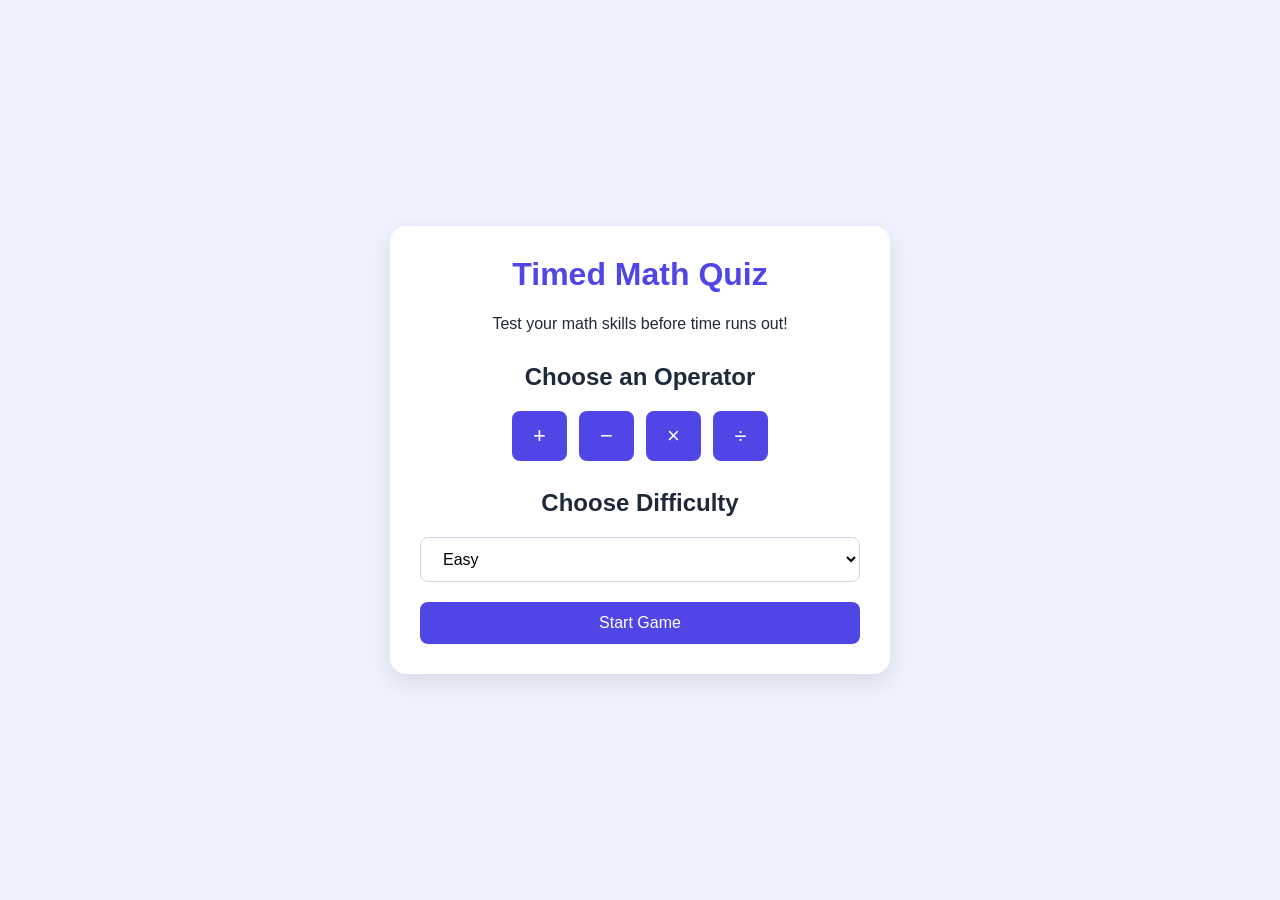
==== timed-quiz-game/index.html @ 04e054af "Add quiz settings and start screen" ====
<!DOCTYPE html>
<html lang="en">
<head>
    <meta charset="UTF-8">
    <meta name="viewport" content="width=device-width, initial-scale=1.0">
    <title>Timed Math Quiz</title>
    <link rel="stylesheet" href="style.css">
    <script type="module" src="js/script.js"></script>
</head>
<body>
    <main class="quiz-container">
        <h1>Timed Math Quiz</h1>
        <p>Test your math skills before time runs out!</p>

        <section class="settings">
            <h2>Choose an Operator</h2>

            <div class="operator-options">
                <button type="button" data-operator="+">+</button>
                <button type="button" data-operator="-">−</button>
                <button type="button" data-operator="*">×</button>
                <button type="button" data-operator="/">÷</button>
            </div>

            <h2>Choose Difficulty</h2>

            <select id="difficulty">
                <option value="easy">Easy</option>
                <option value="medium">Medium</option>
                <option value="hard">Hard</option>
            </select>

            <button id="startButton" type="button">Start Game</button>
        </section>

        <section id="gameContainer" hidden>
            <!-- We'll build the quiz screen here later. -->
        </section>
    </main>
</body>
</html>
---- timed-quiz-game/style.css ----
* {
    box-sizing: border-box;
}

body {
    margin: 0;
    min-height: 100vh;
    display: flex;
    justify-content: center;
    align-items: center;
    font-family: Arial, sans-serif;
    background: #eef2ff;
    color: #1e293b;
}

.quiz-container {
    width: min(90%, 500px);
    padding: 30px;
    background: white;
    border-radius: 16px;
    box-shadow: 0 8px 24px rgba(0, 0, 0, 0.1);
    text-align: center;
}

h1 {
    margin-top: 0;
    color: #4f46e5;
}

.settings {
    margin-top: 30px;
}

.operator-options {
    display: flex;
    justify-content: center;
    gap: 12px;
    margin: 16px 0 28px;
}

button,
select {
    padding: 12px 18px;
    border: 1px solid #cbd5e1;
    border-radius: 8px;
    font-size: 16px;
}

button {
    cursor: pointer;
    background: #4f46e5;
    color: white;
    border: none;
}

.operator-options button {
    min-width: 55px;
    font-size: 22px;
}

button:hover {
    background: #3730a3;
}

select {
    width: 100%;
    background: white;
}

#startButton {
    width: 100%;
    margin-top: 20px;
}
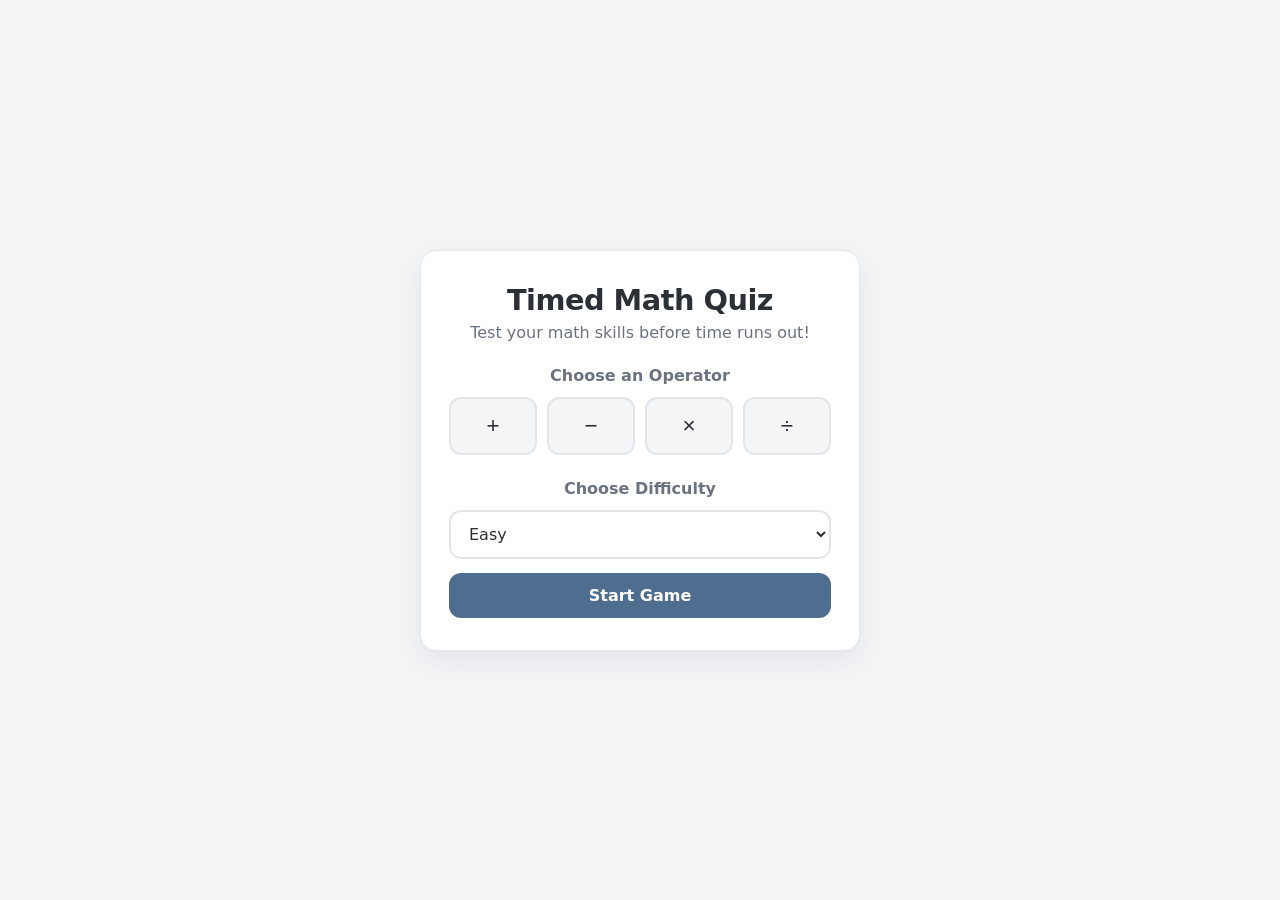
==== commit e80522ac: "Complete timed quiz game" ====
--- a/timed-quiz-game/index.html
+++ b/timed-quiz-game/index.html
@@ -34,7 +34,27 @@
         </section>
 
         <section id="gameContainer" hidden>
-            <!-- We'll build the quiz screen here later. -->
+            <p>Score: <span id="score">0</span></p>
+            <p>Question: <span id="numberOfQuestions">1</span></p>
+            <p>Time left: <span id="timer">0</span>s</p>
+            
+            <h2 id="question">Question will appear here</h2>
+            <input
+                type="number"
+                id="answerInput"
+                placeholder="Enter your answer"
+            >
+            <button id="submitButton" type="button">
+                Submit Answer
+            </button>
+            <button id="playAgainButton" hidden>Play Again</button>
+            <button id="nextQuestionButton" hidden>Next Question</button>
+            <p id="feedback"></p>
+            
+            <div id="resultContainer" hidden>
+                <h2>Quiz Completed!</h2>
+                <p>Your final score: <span id="finalScore">0</span> / 10</p>
+            </div>
         </section>
     </main>
 </body>
--- a/timed-quiz-game/style.css
+++ b/timed-quiz-game/style.css
@@ -1,73 +1,310 @@
+:root {
+    --bg: #f4f5f7;
+    --card: #ffffff;
+    --text: #2b2f36;
+    --muted: #6b7280;
+    --accent: #4f6d8f;
+    --accent-dark: #3f5873;
+    --border: #e2e5ea;
+    --good: #3f8f6b;
+    --bad: #c25b5b;
+    --radius: 12px;
+}
+
 * {
     box-sizing: border-box;
+}
+
+/* makes the hidden attribute always win over display rules */
+[hidden] {
+    display: none !important;
 }
 
 body {
     margin: 0;
     min-height: 100vh;
-    display: flex;
-    justify-content: center;
-    align-items: center;
-    font-family: Arial, sans-serif;
-    background: #eef2ff;
-    color: #1e293b;
+    display: grid;
+    place-items: center;
+    padding: 24px;
+    background: var(--bg);
+    color: var(--text);
+    font-family: "Segoe UI", system-ui, -apple-system, sans-serif;
 }
 
 .quiz-container {
-    width: min(90%, 500px);
-    padding: 30px;
-    background: white;
+    width: 100%;
+    max-width: 440px;
+    padding: 32px 28px;
+    background: var(--card);
+    border: 1px solid var(--border);
     border-radius: 16px;
-    box-shadow: 0 8px 24px rgba(0, 0, 0, 0.1);
+    box-shadow: 0 10px 30px rgba(30, 40, 60, 0.08);
     text-align: center;
+    animation: cardIn 0.6s ease both;
 }
 
 h1 {
-    margin-top: 0;
-    color: #4f46e5;
-}
+    margin: 0 0 6px;
+    font-size: 1.8rem;
+    letter-spacing: -0.5px;
+}
+
+h2 {
+    margin: 24px 0 12px;
+    font-size: 1rem;
+    font-weight: 600;
+    color: var(--muted);
+}
+
+.quiz-container > p {
+    margin: 0;
+    color: var(--muted);
+}
+
+/* ---------- Settings ---------- */
 
 .settings {
-    margin-top: 30px;
+    animation: fadeUp 0.5s ease both;
 }
 
 .operator-options {
-    display: flex;
-    justify-content: center;
-    gap: 12px;
-    margin: 16px 0 28px;
-}
-
-button,
-select {
-    padding: 12px 18px;
-    border: 1px solid #cbd5e1;
-    border-radius: 8px;
-    font-size: 16px;
-}
-
-button {
+    display: grid;
+    grid-template-columns: repeat(4, 1fr);
+    gap: 10px;
+}
+
+.operator-options button {
+    padding: 14px 0;
+    font-size: 1.4rem;
+    background: var(--bg);
+    color: var(--text);
+    border: 2px solid var(--border);
+    border-radius: var(--radius);
     cursor: pointer;
-    background: #4f46e5;
-    color: white;
+    transition: transform 0.15s ease, border-color 0.15s ease,
+        background 0.15s ease, color 0.15s ease;
+}
+
+.operator-options button:hover {
+    transform: translateY(-2px);
+    border-color: var(--accent);
+}
+
+.operator-options button.selected {
+    background: var(--accent);
+    border-color: var(--accent);
+    color: #fff;
+    transform: scale(1.05);
+}
+
+select,
+input[type="number"] {
+    width: 100%;
+    padding: 12px 14px;
+    font-size: 1rem;
+    font-family: inherit;
+    color: var(--text);
+    background: #fff;
+    border: 2px solid var(--border);
+    border-radius: var(--radius);
+    outline: none;
+    transition: border-color 0.2s ease, box-shadow 0.2s ease;
+}
+
+select:focus,
+input[type="number"]:focus {
+    border-color: var(--accent);
+    box-shadow: 0 0 0 4px rgba(79, 109, 143, 0.15);
+}
+
+/* ---------- Buttons ---------- */
+
+#startButton,
+#submitButton,
+#nextQuestionButton,
+#playAgainButton {
+    width: 100%;
+    margin-top: 14px;
+    padding: 13px;
+    font-size: 1rem;
+    font-weight: 600;
+    font-family: inherit;
+    color: #fff;
+    background: var(--accent);
     border: none;
-}
-
-.operator-options button {
-    min-width: 55px;
-    font-size: 22px;
-}
-
-button:hover {
-    background: #3730a3;
-}
-
-select {
-    width: 100%;
-    background: white;
-}
-
-#startButton {
-    width: 100%;
+    border-radius: var(--radius);
+    cursor: pointer;
+    transition: transform 0.15s ease, background 0.2s ease,
+        box-shadow 0.2s ease, opacity 0.2s ease;
+}
+
+#startButton:hover,
+#submitButton:hover,
+#nextQuestionButton:hover {
+    background: var(--accent-dark);
+    transform: translateY(-2px);
+    box-shadow: 0 6px 14px rgba(63, 88, 115, 0.25);
+}
+
+#startButton:active,
+#submitButton:active,
+#nextQuestionButton:active,
+#playAgainButton:active {
+    transform: translateY(0);
+    box-shadow: none;
+}
+
+#submitButton:disabled {
+    opacity: 0.45;
+    cursor: not-allowed;
+    transform: none;
+    box-shadow: none;
+}
+
+/* secondary style for Play Again */
+#playAgainButton {
+    background: transparent;
+    color: var(--accent);
+    border: 2px solid var(--accent);
+}
+
+#playAgainButton:hover {
+    background: var(--accent);
+    color: #fff;
+    transform: translateY(-2px);
+}
+
+/* ---------- Game ---------- */
+
+#gameContainer {
+    animation: fadeUp 0.5s ease both;
+}
+
+#gameContainer > p {
+    display: inline-block;
+    margin: 0 6px 4px;
+    padding: 6px 12px;
+    font-size: 0.9rem;
+    color: var(--muted);
+    background: var(--bg);
+    border-radius: 999px;
+}
+
+#gameContainer > p span {
+    font-weight: 700;
+    color: var(--text);
+}
+
+#question {
+    margin: 26px 0 18px;
+    font-size: 2.4rem;
+    font-weight: 700;
+    color: var(--text);
+    animation: pop 0.35s ease both;
+}
+
+input[type="number"] {
+    text-align: center;
+    font-size: 1.2rem;
+    -moz-appearance: textfield;
+    appearance: textfield;
+}
+
+input[type="number"]::-webkit-outer-spin-button,
+input[type="number"]::-webkit-inner-spin-button {
+    -webkit-appearance: none;
+    margin: 0;
+}
+
+input[type="number"]:disabled {
+    background: var(--bg);
+    color: var(--muted);
+}
+
+/* ---------- Feedback ---------- */
+
+#feedback {
+    min-height: 1.5em;
+    margin: 16px 0 0;
+    position: relative;
+    top: 12px;
+}
+
+#feedback.correct {
+    color: var(--good);
+    animation: pop 0.35s ease both;
+}
+
+#feedback.wrong {
+    color: var(--bad);
+    animation: shake 0.4s ease both;
+}
+
+/* timer turns red and pulses in the last seconds */
+#timer.low {
+    color: var(--bad);
+    animation: pulse 1s ease infinite;
+    display: inline-block;
+}
+
+/* ---------- Result ---------- */
+
+#resultContainer {
     margin-top: 20px;
-}
+    padding: 18px;
+    background: var(--bg);
+    border: 1px solid var(--border);
+    border-radius: var(--radius);
+    animation: pop 0.5s ease both;
+}
+
+#resultContainer h2 {
+    margin: 0 0 8px;
+    color: var(--text);
+}
+
+#resultContainer p {
+    margin: 0;
+    color: var(--muted);
+}
+
+#finalScore {
+    font-weight: 700;
+    color: var(--accent);
+}
+
+/* ---------- Animations ---------- */
+
+@keyframes cardIn {
+    from { opacity: 0; transform: translateY(20px) scale(0.98); }
+    to   { opacity: 1; transform: none; }
+}
+
+@keyframes fadeUp {
+    from { opacity: 0; transform: translateY(12px); }
+    to   { opacity: 1; transform: none; }
+}
+
+@keyframes pop {
+    0%   { opacity: 0; transform: scale(0.9); }
+    60%  { transform: scale(1.05); }
+    100% { opacity: 1; transform: scale(1); }
+}
+
+@keyframes shake {
+    0%, 100% { transform: translateX(0); }
+    25%      { transform: translateX(-6px); }
+    75%      { transform: translateX(6px); }
+}
+
+@keyframes pulse {
+    0%, 100% { transform: scale(1); }
+    50%      { transform: scale(1.25); }
+}
+
+@media (prefers-reduced-motion: reduce) {
+    * {
+        animation: none !important;
+        transition: none !important;
+    }
+}
